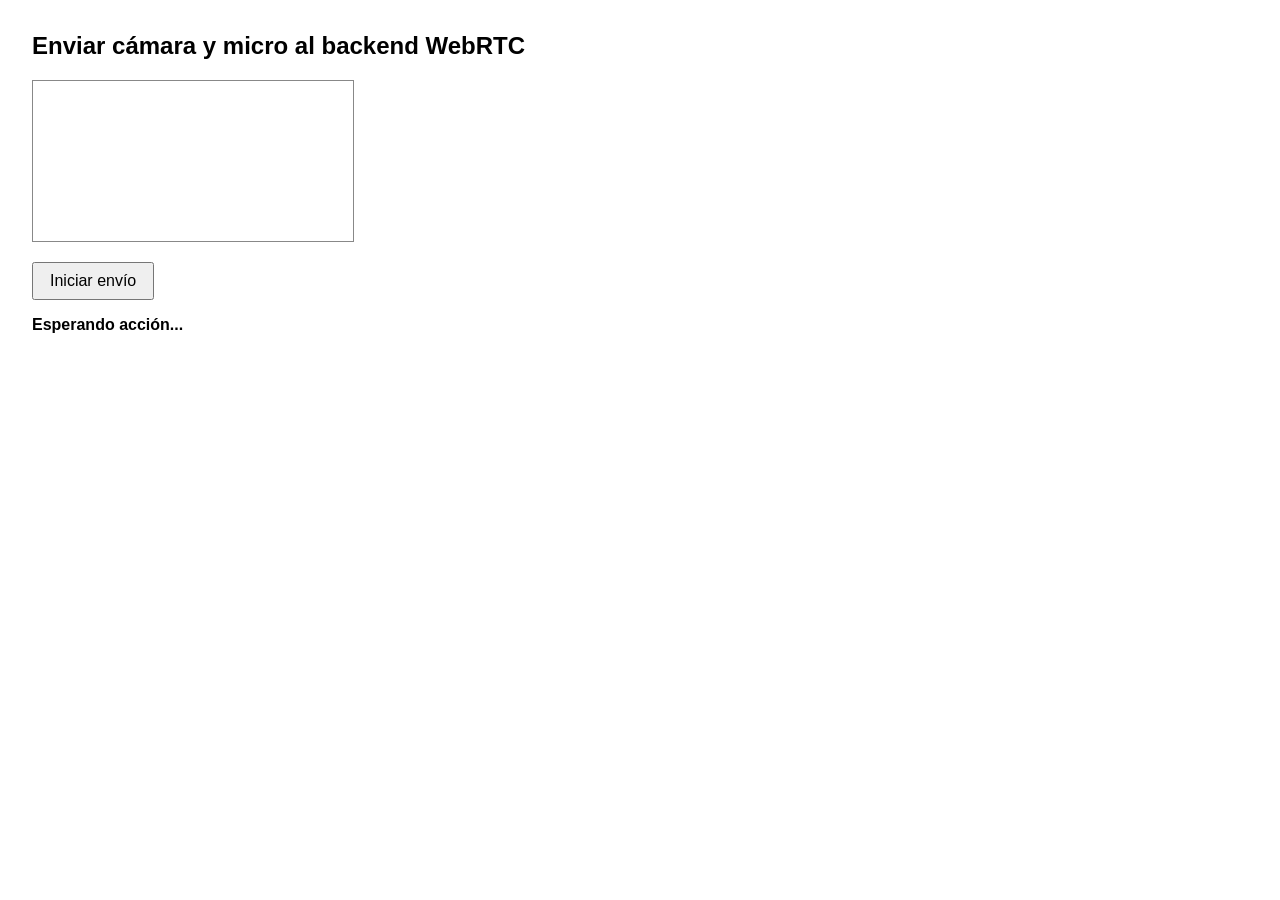
==== static/index.html @ 78054301 "version local 1" ====
<!DOCTYPE html>
<html lang="es">

<head>
    <meta charset="UTF-8">
    <title>WebRTC Stream Sender</title>
    <style>
        body {
            font-family: sans-serif;
            margin: 2em;
        }

        video {
            width: 320px;
            border: 1px solid #888;
            margin-bottom: 1em;
        }

        #status {
            margin-top: 1em;
            font-weight: bold;
        }

        button {
            padding: 0.5em 1em;
            font-size: 1em;
        }
    </style>
</head>

<body>
    <h2>Enviar cámara y micro al backend WebRTC</h2>
    <video id="localVideo" autoplay muted playsinline></video><br>
    <button id="startBtn">Iniciar envío</button>
    <div id="status">Esperando acción...</div>
    <script>
        const startBtn = document.getElementById('startBtn');
        const statusDiv = document.getElementById('status');
        const localVideo = document.getElementById('localVideo');
        let pc;

        startBtn.onclick = async () => {
            startBtn.disabled = true;
            statusDiv.textContent = 'Solicitando cámara y micro...';
            try {
                const stream = await navigator.mediaDevices.getUserMedia({ video: true, audio: true });
                localVideo.srcObject = stream;
                statusDiv.textContent = 'Cámara y micro OK. Creando conexión...';
                console.log('Tracks obtenidos:', stream.getTracks().map(t => t.kind + ':' + t.id));
                pc = new RTCPeerConnection({
                    iceServers: [
                        { urls: "stun:stun.l.google.com:19302" }
                    ]
                });
                pc.onicecandidate = (e) => {
                    if (e.candidate) console.log('ICE candidate:', e.candidate.candidate);
                    else console.log('ICE gathering complete');
                };
                pc.oniceconnectionstatechange = () => {
                    statusDiv.textContent = 'ICE: ' + pc.iceConnectionState;
                    console.log('ICE connection state:', pc.iceConnectionState);
                };
                pc.onconnectionstatechange = () => {
                    console.log('PeerConnection state:', pc.connectionState);
                };
                pc.onnegotiationneeded = () => {
                    console.log('Negotiation needed');
                };
                pc.ontrack = (e) => {
                    console.log('ontrack (remoto) recibido:', e.track.kind, e.track.id);
                };
                stream.getTracks().forEach(track => {
                    pc.addTrack(track, stream);
                    console.log('Track añadido al PeerConnection:', track.kind, track.id);
                });
                statusDiv.textContent += '\nTracks añadidos: ' + stream.getTracks().map(t => t.kind).join(', ');
                const offer = await pc.createOffer();
                await pc.setLocalDescription(offer);
                statusDiv.textContent = 'Enviando oferta al backend...';
                const response = await fetch('/stream', {
                    method: 'POST',
                    headers: { 'Content-Type': 'application/json' },
                    body: JSON.stringify(pc.localDescription)
                });
                const answer = await response.json();
                await pc.setRemoteDescription(answer);
                statusDiv.textContent = '¡Enviando vídeo y audio al backend!';
                console.log('Oferta enviada y respuesta recibida. Estado final:', pc.iceConnectionState);
            } catch (e) {
                statusDiv.textContent = 'Error: ' + e;
                startBtn.disabled = false;
                console.error(e);
            }
        };
    </script>
</body>

</html>
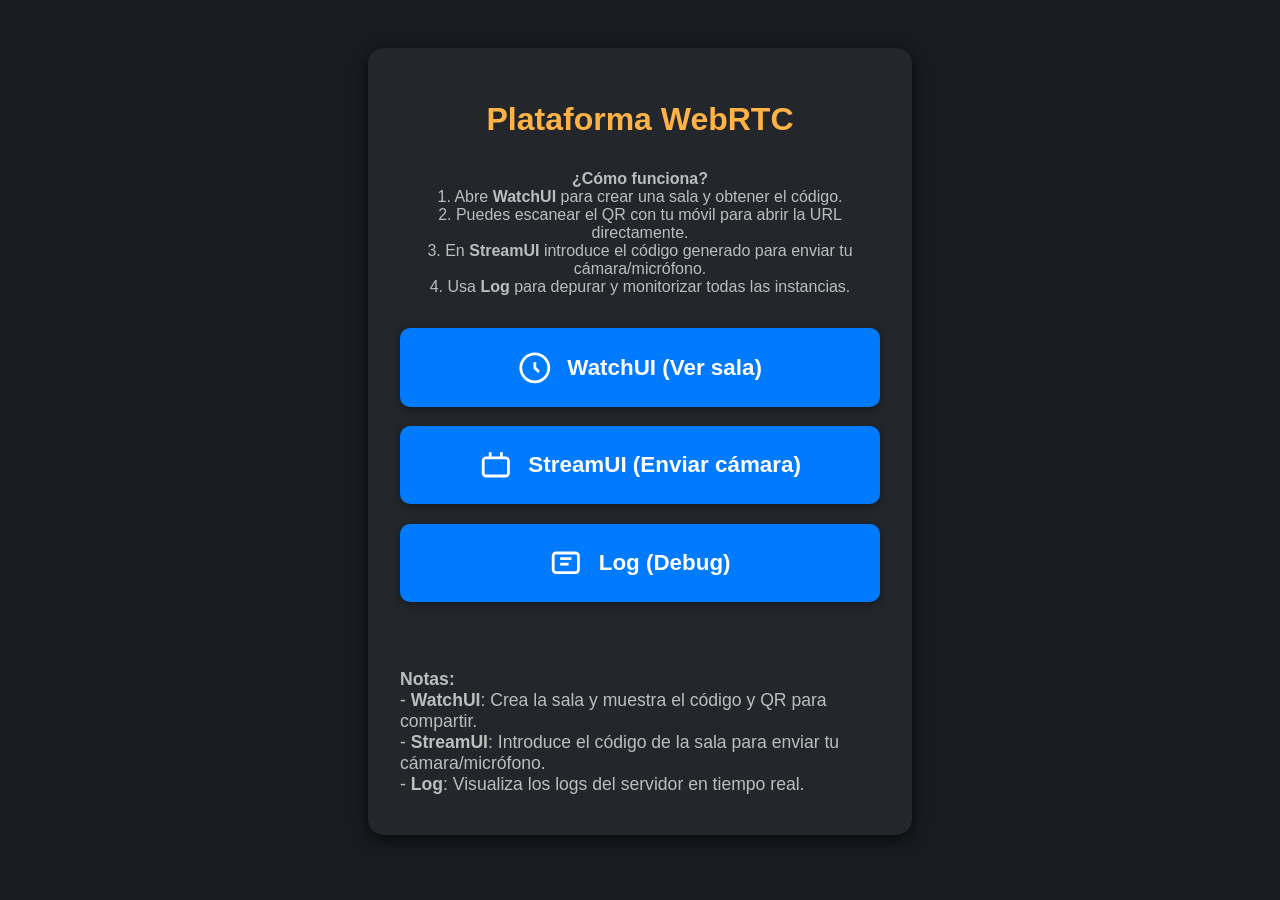
==== commit ac8d2aaf: "Everythign working." ====
--- a/static/index.html
+++ b/static/index.html
@@ -3,96 +3,151 @@
 
 <head>
     <meta charset="UTF-8">
-    <title>WebRTC Stream Sender</title>
+    <title>Inicio - Plataforma WebRTC</title>
+    <meta name="viewport" content="width=device-width, initial-scale=1.0">
     <style>
         body {
-            font-family: sans-serif;
-            margin: 2em;
+            font-family: 'Segoe UI', Arial, sans-serif;
+            background: #181c20;
+            color: #e0e0e0;
+            margin: 0;
+            padding: 0;
+            min-height: 100vh;
+            display: flex;
+            flex-direction: column;
+            align-items: center;
+            justify-content: flex-start;
         }
 
-        video {
-            width: 320px;
-            border: 1px solid #888;
-            margin-bottom: 1em;
+        .container {
+            margin-top: 3em;
+            background: #23272b;
+            border-radius: 16px;
+            box-shadow: 0 4px 16px #000a;
+            padding: 2em 2em 2.5em 2em;
+            max-width: 480px;
+            width: 95vw;
+            display: flex;
+            flex-direction: column;
+            align-items: center;
         }
 
-        #status {
-            margin-top: 1em;
-            font-weight: bold;
+        h1 {
+            color: #ffb347;
+            margin-bottom: 0.5em;
         }
 
-        button {
-            padding: 0.5em 1em;
-            font-size: 1em;
+        p {
+            color: #bdbdbd;
+            margin-bottom: 2em;
+            text-align: center;
+        }
+
+        .btn-group {
+            display: flex;
+            flex-direction: column;
+            gap: 1.2em;
+            width: 100%;
+            margin-bottom: 2em;
+        }
+
+        .main-btn {
+            display: flex;
+            align-items: center;
+            justify-content: center;
+            gap: 0.7em;
+            background: #007bff;
+            color: #fff;
+            font-size: 1.4em;
+            font-weight: 600;
+            border: none;
+            border-radius: 10px;
+            padding: 1em 0;
+            width: 100%;
+            cursor: pointer;
+            transition: background 0.2s, transform 0.2s;
+            box-shadow: 0 2px 8px #0006;
+            text-decoration: none;
+        }
+
+        .main-btn:hover {
+            background: #0056b3;
+            transform: scale(1.04);
+        }
+
+        .main-btn svg {
+            width: 1.5em;
+            height: 1.5em;
+            vertical-align: middle;
+        }
+
+        .info {
+            margin-top: 2em;
+            color: #bdbdbd;
+            font-size: 1.1em;
+            text-align: left;
+        }
+
+        @media (max-width: 600px) {
+            .container {
+                padding: 1em 0.2em 1.5em 0.2em;
+                max-width: 99vw;
+            }
+
+            h1 {
+                font-size: 1.5em;
+            }
+
+            .main-btn {
+                font-size: 1.1em;
+                padding: 0.8em 0;
+            }
         }
     </style>
 </head>
 
 <body>
-    <h2>Enviar cámara y micro al backend WebRTC</h2>
-    <video id="localVideo" autoplay muted playsinline></video><br>
-    <button id="startBtn">Iniciar envío</button>
-    <div id="status">Esperando acción...</div>
-    <script>
-        const startBtn = document.getElementById('startBtn');
-        const statusDiv = document.getElementById('status');
-        const localVideo = document.getElementById('localVideo');
-        let pc;
-
-        startBtn.onclick = async () => {
-            startBtn.disabled = true;
-            statusDiv.textContent = 'Solicitando cámara y micro...';
-            try {
-                const stream = await navigator.mediaDevices.getUserMedia({ video: true, audio: true });
-                localVideo.srcObject = stream;
-                statusDiv.textContent = 'Cámara y micro OK. Creando conexión...';
-                console.log('Tracks obtenidos:', stream.getTracks().map(t => t.kind + ':' + t.id));
-                pc = new RTCPeerConnection({
-                    iceServers: [
-                        { urls: "stun:stun.l.google.com:19302" }
-                    ]
-                });
-                pc.onicecandidate = (e) => {
-                    if (e.candidate) console.log('ICE candidate:', e.candidate.candidate);
-                    else console.log('ICE gathering complete');
-                };
-                pc.oniceconnectionstatechange = () => {
-                    statusDiv.textContent = 'ICE: ' + pc.iceConnectionState;
-                    console.log('ICE connection state:', pc.iceConnectionState);
-                };
-                pc.onconnectionstatechange = () => {
-                    console.log('PeerConnection state:', pc.connectionState);
-                };
-                pc.onnegotiationneeded = () => {
-                    console.log('Negotiation needed');
-                };
-                pc.ontrack = (e) => {
-                    console.log('ontrack (remoto) recibido:', e.track.kind, e.track.id);
-                };
-                stream.getTracks().forEach(track => {
-                    pc.addTrack(track, stream);
-                    console.log('Track añadido al PeerConnection:', track.kind, track.id);
-                });
-                statusDiv.textContent += '\nTracks añadidos: ' + stream.getTracks().map(t => t.kind).join(', ');
-                const offer = await pc.createOffer();
-                await pc.setLocalDescription(offer);
-                statusDiv.textContent = 'Enviando oferta al backend...';
-                const response = await fetch('/stream', {
-                    method: 'POST',
-                    headers: { 'Content-Type': 'application/json' },
-                    body: JSON.stringify(pc.localDescription)
-                });
-                const answer = await response.json();
-                await pc.setRemoteDescription(answer);
-                statusDiv.textContent = '¡Enviando vídeo y audio al backend!';
-                console.log('Oferta enviada y respuesta recibida. Estado final:', pc.iceConnectionState);
-            } catch (e) {
-                statusDiv.textContent = 'Error: ' + e;
-                startBtn.disabled = false;
-                console.error(e);
-            }
-        };
-    </script>
+    <div class="container">
+        <h1>Plataforma WebRTC</h1>
+        <p>
+            <b>¿Cómo funciona?</b><br>
+            1. Abre <b>WatchUI</b> para crear una sala y obtener el código.<br>
+            2. Puedes escanear el QR con tu móvil para abrir la URL directamente.<br>
+            3. En <b>StreamUI</b> introduce el código generado para enviar tu cámara/micrófono.<br>
+            4. Usa <b>Log</b> para depurar y monitorizar todas las instancias.
+        </p>
+        <div class="btn-group">
+            <a href="/watchui" class="main-btn" title="Abrir WatchUI">
+                <svg fill="none" stroke="currentColor" stroke-width="2" viewBox="0 0 24 24">
+                    <circle cx="12" cy="12" r="10" />
+                    <path d="M12 8v4l3 3" />
+                </svg>
+                WatchUI (Ver sala)
+            </a>
+            <a href="/streamui" class="main-btn" title="Abrir StreamUI">
+                <svg fill="none" stroke="currentColor" stroke-width="2" viewBox="0 0 24 24">
+                    <rect x="3" y="7" width="18" height="13" rx="2" />
+                    <path d="M16 3v4" />
+                    <path d="M8 3v4" />
+                </svg>
+                StreamUI (Enviar cámara)
+            </a>
+            <a href="/log" class="main-btn" title="Ver Log">
+                <svg fill="none" stroke="currentColor" stroke-width="2" viewBox="0 0 24 24">
+                    <rect x="3" y="5" width="18" height="14" rx="2" />
+                    <path d="M8 9h8" />
+                    <path d="M8 13h6" />
+                </svg>
+                Log (Debug)
+            </a>
+        </div>
+        <div class="info">
+            <b>Notas:</b><br>
+            - <b>WatchUI</b>: Crea la sala y muestra el código y QR para compartir.<br>
+            - <b>StreamUI</b>: Introduce el código de la sala para enviar tu cámara/micrófono.<br>
+            - <b>Log</b>: Visualiza los logs del servidor en tiempo real.<br>
+        </div>
+    </div>
 </body>
 
 </html>
